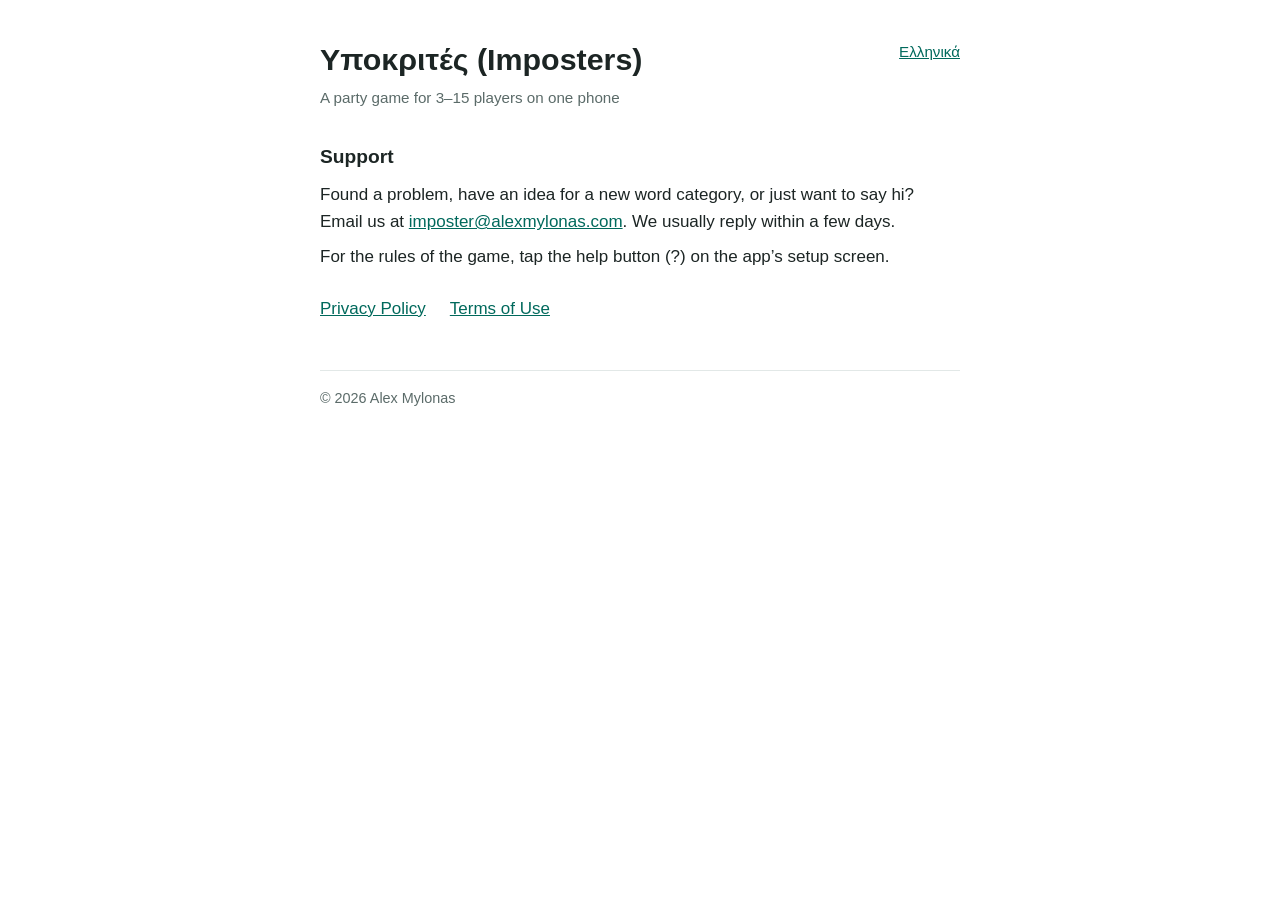
==== en/index.html @ f7eabecd "Add privacy policy, terms of use and support page for Υποκριτές Co-Authored-By: Claude Opus 5.5 <nor" ====
<!doctype html>
<html lang="en">
<head>
<meta charset="utf-8">
<meta name="viewport" content="width=device-width, initial-scale=1">
<title>Imposters · Support</title>
<link rel="stylesheet" href="../style.css">
</head>
<body>
<main>
<a class="lang" href="../index.html" hreflang="el">Ελληνικά</a>
<h1>Υποκριτές (Imposters)</h1>
<p class="meta">A party game for 3–15 players on one phone</p>

<h2>Support</h2>
<p>Found a problem, have an idea for a new word category, or just want to say hi? Email us at <a href="mailto:imposter@alexmylonas.com">imposter@alexmylonas.com</a>. We usually reply within a few days.</p>
<p>For the rules of the game, tap the help button (?) on the app’s setup screen.</p>

<nav class="links">
  <a href="privacy.html">Privacy Policy</a>
  <a href="terms.html">Terms of Use</a>
</nav>

<footer>© 2026 Alex Mylonas</footer>
</main>
</body>
</html>
---- style.css ----
:root {
  --bg: #ffffff;
  --text: #1c2524;
  --muted: #5b6b69;
  --accent: #00695c;
  --rule: #e2e8e7;
}
@media (prefers-color-scheme: dark) {
  :root {
    --bg: #111817;
    --text: #e6eeec;
    --muted: #9fb0ad;
    --accent: #4db6ac;
    --rule: #26302f;
  }
}
* { box-sizing: border-box; }
body {
  margin: 0;
  background: var(--bg);
  color: var(--text);
  font: 17px/1.6 -apple-system, BlinkMacSystemFont, "Segoe UI", Roboto, "Noto Sans", sans-serif;
}
main { max-width: 42rem; margin: 0 auto; padding: 2.5rem 1rem 4rem; }
h1 { font-size: 1.9rem; line-height: 1.25; margin: 0 0 .25rem; }
h2 { font-size: 1.2rem; margin: 2rem 0 .5rem; }
p, li { margin: .5rem 0; }
a { color: var(--accent); }
.meta { color: var(--muted); font-size: .95rem; margin-bottom: 2rem; }
.lang { float: right; font-size: .95rem; }
nav.links { display: flex; flex-wrap: wrap; gap: .75rem 1.5rem; margin: 1.5rem 0; }
footer { margin-top: 3rem; padding-top: 1rem; border-top: 1px solid var(--rule); color: var(--muted); font-size: .9rem; }
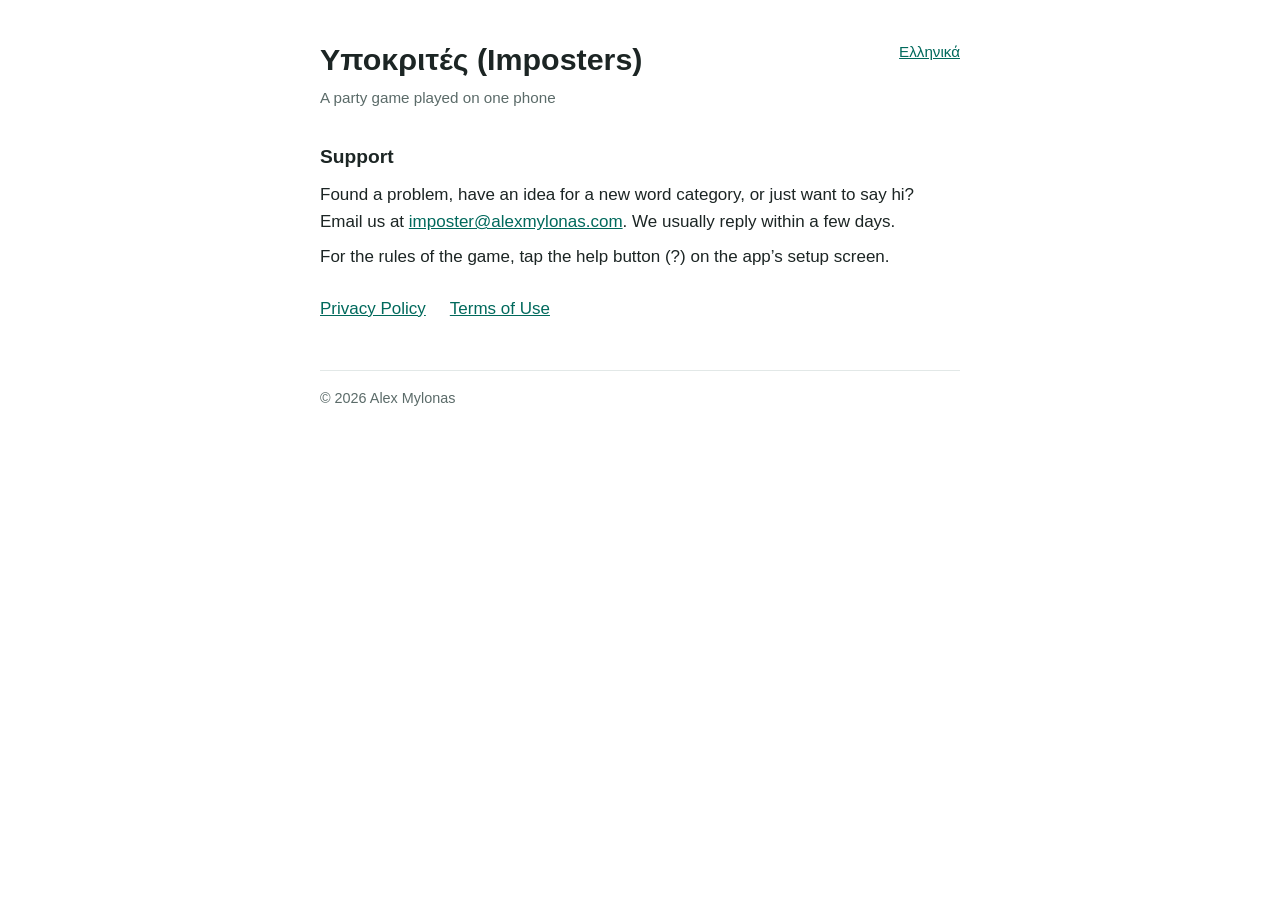
==== commit c040c17a: "Drop player count from support tagline Co-Authored-By: Claude Opus 5.5 <noreply@anthropic.com>" ====
--- a/en/index.html
+++ b/en/index.html
@@ -10,7 +10,7 @@
 <main>
 <a class="lang" href="../index.html" hreflang="el">Ελληνικά</a>
 <h1>Υποκριτές (Imposters)</h1>
-<p class="meta">A party game for 3–15 players on one phone</p>
+<p class="meta">A party game played on one phone</p>
 
 <h2>Support</h2>
 <p>Found a problem, have an idea for a new word category, or just want to say hi? Email us at <a href="mailto:imposter@alexmylonas.com">imposter@alexmylonas.com</a>. We usually reply within a few days.</p>
